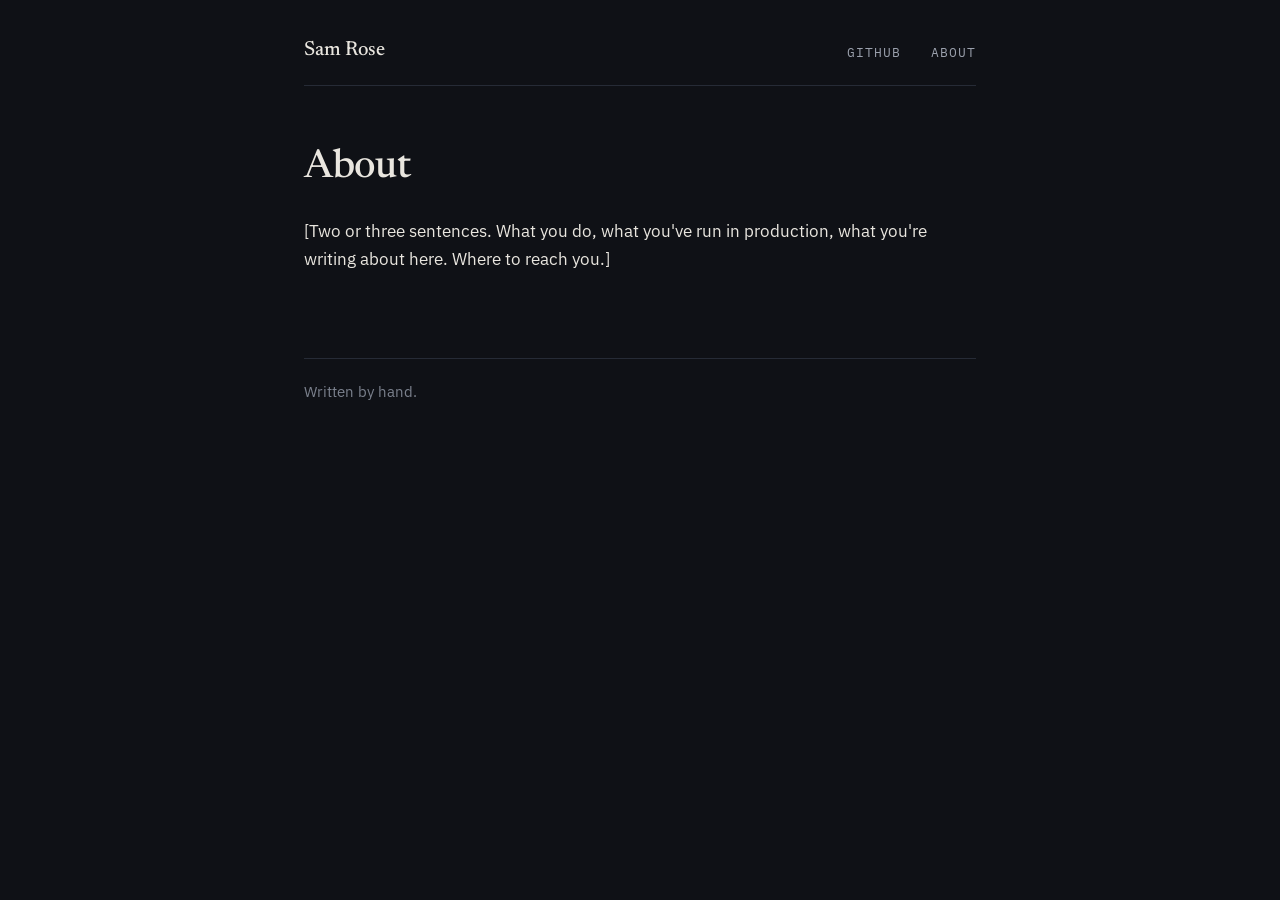
==== about.html @ 812f658d "init" ====
<!doctype html>
<html lang="en">
<head>
  <meta charset="utf-8">
  <meta name="viewport" content="width=device-width, initial-scale=1">
  <title>About — Sam Rose</title>
  <link rel="preconnect" href="https://fonts.googleapis.com">
  <link rel="preconnect" href="https://fonts.gstatic.com" crossorigin>
  <link href="https://fonts.googleapis.com/css2?family=IBM+Plex+Mono&family=IBM+Plex+Sans:wght@400;500;600&family=Newsreader:opsz,wght@6..72,500&display=swap" rel="stylesheet">
  <link rel="stylesheet" href="css/style.css">
</head>
<body>
<div class="page">

  <header class="masthead">
    <a class="name" href="./">Sam Rose</a>
    <nav>
      <a href="https://github.com/samrose">GitHub</a>
      <a href="about.html">About</a>
    </nav>
  </header>

  <main>
    <h1>About</h1>
    <p>
      [Two or three sentences. What you do, what you've run in production, what
      you're writing about here. Where to reach you.]
    </p>
  </main>

  <footer>
    <p>Written by hand.</p>
  </footer>

</div>
</body>
</html>
---- css/style.css ----
/* style.css — dark ink ground, amber accent, serif headings. No frameworks, no JS. */

:root {
  /* blue-tinted "ink" neutrals rather than pure greys */
  --bg: #0f1116;
  --panel: #151820;
  --panel-raised: #1b1f29;
  --border: #262b36;
  --border-strong: #363c4a;
  --text: #e9e6df;
  --text-muted: #9ba1ad;
  --text-faint: #7b818d;
  --brand: #e3a857;
  --brand-dim: #a87a3c;
  --measure: 42rem;
  --radius: 3px;
  --serif: "Newsreader", "Iowan Old Style", "Palatino Linotype", Georgia, serif;
  --sans: "IBM Plex Sans", -apple-system, BlinkMacSystemFont, "Segoe UI", Helvetica, Arial, sans-serif;
  --mono: "IBM Plex Mono", ui-monospace, "SF Mono", Menlo, Consolas, "Liberation Mono", monospace;
}

* { box-sizing: border-box; }

html {
  font-size: 17px;
  -webkit-text-size-adjust: 100%;
  color-scheme: dark;
}

body {
  margin: 0;
  color: var(--text);
  background: var(--bg);
  font-family: var(--sans);
  font-weight: 400;
  line-height: 1.65;
  -webkit-font-smoothing: antialiased;
}

::selection { background: rgba(227, 168, 87, 0.3); }

/* ---- layout ---- */

.page {
  max-width: var(--measure);
  margin: 0 auto;
  padding: 2rem 1.25rem 5rem;
}

.masthead {
  display: flex;
  align-items: center;
  justify-content: space-between;
  gap: 1rem;
  padding-bottom: 1rem;
  margin-bottom: 3.5rem;
  border-bottom: 1px solid var(--border);
}

.masthead a {
  text-decoration: none;
  color: var(--text-muted);
  font-size: 0.95rem;
}

.masthead .name {
  color: var(--text);
  font-family: var(--serif);
  font-size: 1.2rem;
  font-weight: 500;
}

.masthead nav a {
  font-family: var(--mono);
  font-size: 0.75rem;
  letter-spacing: 0.08em;
  text-transform: uppercase;
}

.masthead nav a { margin-left: 1.5rem; }

.masthead nav a:hover,
.masthead nav a:focus-visible { color: var(--text); }

footer {
  margin-top: 5rem;
  padding-top: 1.25rem;
  border-top: 1px solid var(--border);
  color: var(--text-faint);
  font-size: 0.875rem;
}

footer a { color: var(--text-muted); }

/* ---- type ---- */

h1, h2, h3 {
  color: var(--text);
  font-family: var(--serif);
  font-weight: 500;
  line-height: 1.2;
  margin: 0 0 0.6em;
  letter-spacing: -0.01em;
}

h1 { font-size: 2.35rem; }
h2 { font-size: 1.5rem; margin-top: 2.4em; }
h3 { font-family: var(--sans); font-size: 1.05rem; font-weight: 600; margin-top: 1.8em; }

p, ul, ol, pre, blockquote, table, figure, details {
  margin: 0 0 1.25em;
}

a {
  color: var(--brand);
  text-decoration: underline;
  text-decoration-color: var(--brand-dim);
  text-decoration-thickness: 1px;
  text-underline-offset: 0.2em;
}

a:hover, a:focus-visible { text-decoration-color: var(--brand); }

a:focus-visible {
  outline: 2px solid var(--brand);
  outline-offset: 3px;
  border-radius: 2px;
}

strong { color: var(--text); font-weight: 600; }

.lede {
  font-family: var(--serif);
  font-size: 1.35rem;
  line-height: 1.5;
  color: var(--text);
  margin-bottom: 3rem;
}

.meta {
  color: var(--text-muted);
  font-family: var(--mono);
  font-size: 0.8rem;
  margin: -0.25rem 0 2.5rem;
}

/* ---- series list (home) ---- */

.series {
  list-style: none;
  padding: 0;
  margin: 0 0 2.5rem;
  counter-reset: part;
  border-top: 1px solid var(--border-strong);
  border-bottom: 1px solid var(--border-strong);
}

.series li {
  counter-increment: part;
  display: grid;
  grid-template-columns: 2.5rem 1fr;
  gap: 0.1rem 0.75rem;
  padding: 1.1rem 0;
  border-top: 1px solid var(--border);
}

.series li:first-child { border-top: 0; }

.series li::before {
  content: counter(part, decimal-leading-zero);
  grid-row: 1 / span 2;
  color: var(--brand);
  font-family: var(--mono);
  font-size: 0.8rem;
  padding-top: 0.35rem;
}

.series .unpublished::before { color: var(--text-faint); }

.series .title { font-family: var(--serif); font-size: 1.2rem; line-height: 1.3; color: var(--text); }
.series .title a { color: var(--text); text-decoration: none; }
.series .title a:hover,
.series .title a:focus-visible { color: var(--brand); }
.series .summary { color: var(--text-muted); font-size: 0.925rem; line-height: 1.5; }
.series .unpublished .title { color: var(--text-muted); }
.series .unpublished .summary { color: var(--text-faint); }

/* ---- code ---- */

code, pre, kbd {
  font-family: var(--mono);
}

code {
  font-size: 0.875em;
  color: var(--text);
  background: var(--panel-raised);
  padding: 0.1em 0.35em;
  border-radius: var(--radius);
}

pre {
  background: var(--panel);
  border: 1px solid var(--border);
  border-radius: var(--radius);
  padding: 1rem 1.15rem;
  overflow-x: auto;
  line-height: 1.55;
  font-size: 0.82rem;
  color: #d3d6dc;
}

pre.wrap { white-space: pre-wrap; overflow-wrap: anywhere; }

pre code {
  background: none;
  border: 0;
  padding: 0;
  font-size: inherit;
  color: inherit;
}

/* ---- post furniture ---- */

.series-note {
  font-size: 0.95rem;
  color: var(--text-muted);
  border-left: 2px solid var(--brand);
  padding: 0.15rem 0 0.15rem 1.1rem;
  margin-bottom: 2.75rem;
}

.prev-next {
  display: flex;
  justify-content: space-between;
  gap: 2rem;
  margin-top: 4rem;
  padding-top: 1.25rem;
  border-top: 1px solid var(--border);
  font-size: 0.925rem;
}

.prev-next span { color: var(--text-faint); }

blockquote {
  margin-left: 0;
  padding-left: 1rem;
  border-left: 2px solid var(--border-strong);
  font-family: var(--serif);
  font-size: 1.1rem;
  font-style: italic;
  color: var(--text-muted);
}

table {
  border-collapse: collapse;
  width: 100%;
  font-size: 0.925rem;
}

th, td {
  text-align: left;
  padding: 0.5rem 0.75rem 0.5rem 0;
  border-bottom: 1px solid var(--border);
  vertical-align: top;
}

th {
  color: var(--text-muted);
  font-family: var(--mono);
  font-size: 0.72rem;
  font-weight: 400;
  letter-spacing: 0.08em;
  text-transform: uppercase;
  border-bottom-color: var(--border-strong);
}
td { color: var(--text-muted); }

hr {
  border: 0;
  border-top: 1px solid var(--border);
  margin: 3rem 0;
}

details {
  border: 1px solid var(--border);
  border-radius: var(--radius);
  background: var(--panel);
}

summary {
  cursor: pointer;
  padding: 0.65rem 1rem;
  color: var(--text-muted);
  font-size: 0.925rem;
  list-style: none;
}

summary::-webkit-details-marker { display: none; }
summary::before { content: "+"; display: inline-block; width: 1.25rem; color: var(--text-faint); }
details[open] summary::before { content: "–"; }
details[open] summary { border-bottom: 1px solid var(--border); }
details pre { border: 0; border-radius: 0; margin: 0; }

@media (max-width: 480px) {
  html { font-size: 16px; }
  h1 { font-size: 1.85rem; }
  .lede { font-size: 1.2rem; }
  .masthead { flex-direction: column; align-items: flex-start; gap: 0.35rem; }
  .masthead nav a { margin-left: 0; margin-right: 1.25rem; }
}

@media (prefers-reduced-motion: no-preference) {
  a { transition: color 120ms ease, text-decoration-color 120ms ease; }
}

@media print {
  html { color-scheme: light; }
  body { background: #fff; color: #000; }
  .masthead nav, .prev-next { display: none; }
  a { color: inherit; text-decoration: none; }
}
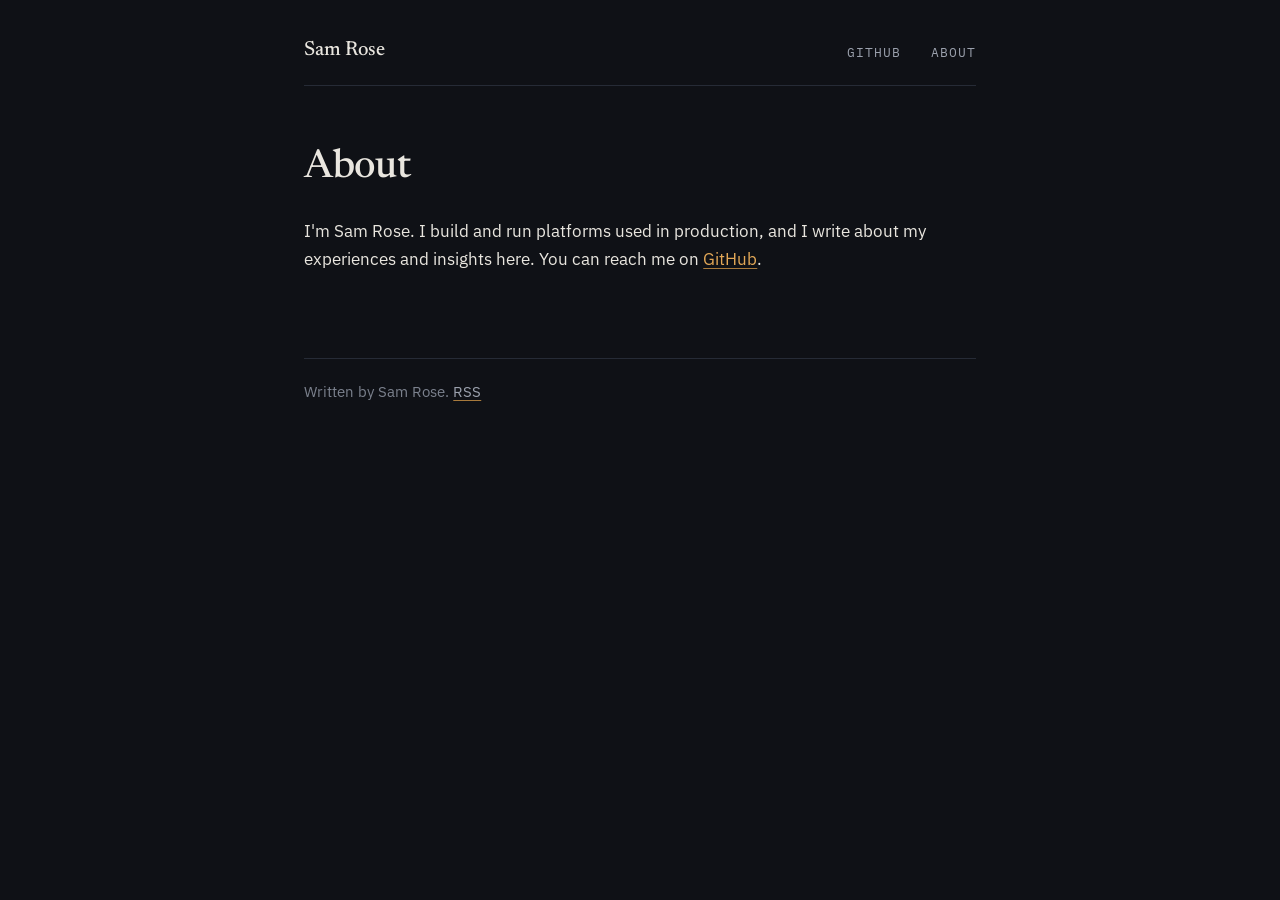
==== commit 01b9dc80: "edit: cleanup" ====
--- a/about.html
+++ b/about.html
@@ -23,13 +23,12 @@
   <main>
     <h1>About</h1>
     <p>
-      [Two or three sentences. What you do, what you've run in production, what
-      you're writing about here. Where to reach you.]
+      I'm Sam Rose. I build and run platforms used in production, and I write about my experiences and insights here. You can reach me on <a href="https://github.com/samrose">GitHub</a>.
     </p>
   </main>
 
   <footer>
-    <p>Written by hand.</p>
+    <p>Written by Sam Rose. <a href="../feed.xml">RSS</a></p>
   </footer>
 
 </div>
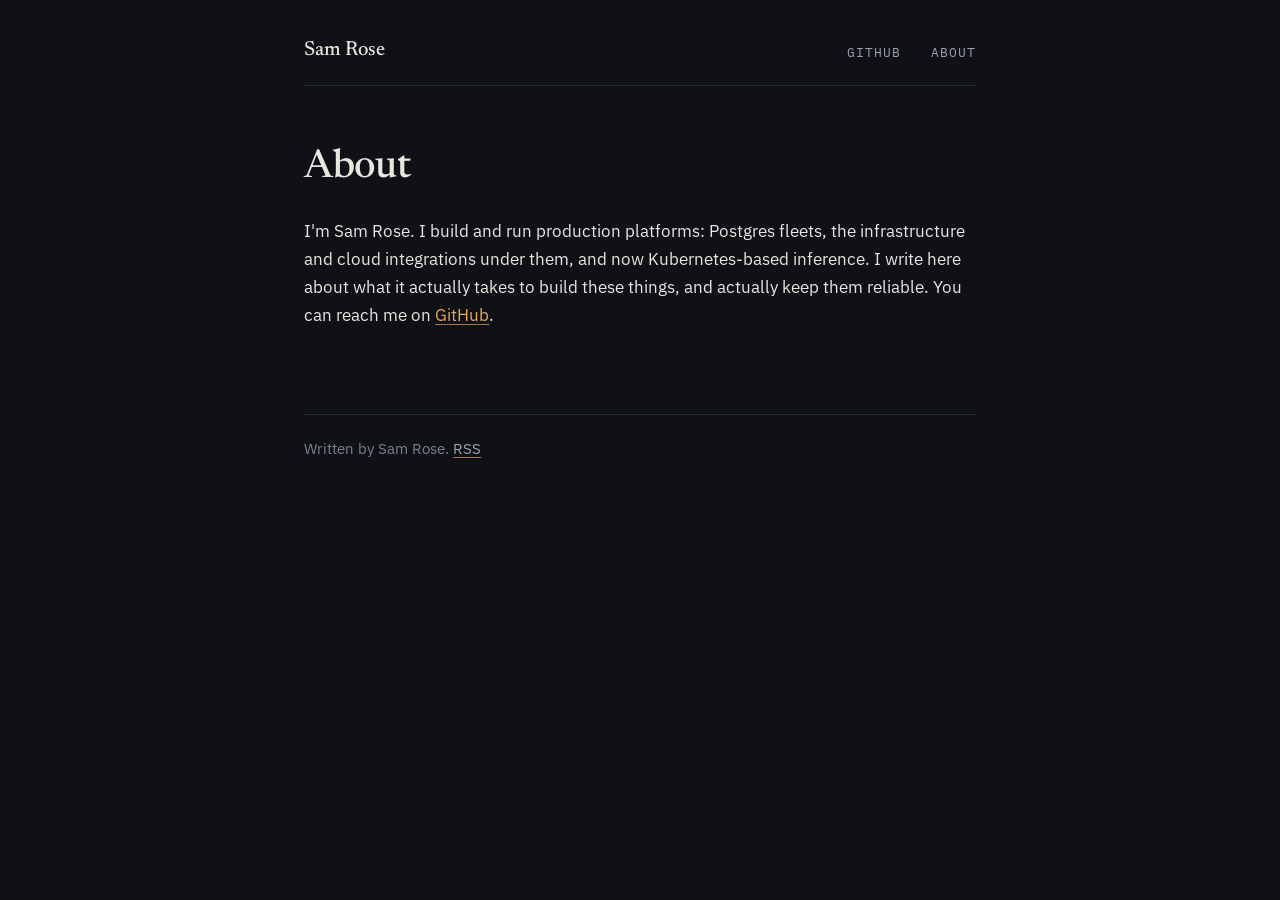
==== commit b90cb8f5: "edit: lang cleanup" ====
--- a/about.html
+++ b/about.html
@@ -23,7 +23,7 @@
   <main>
     <h1>About</h1>
     <p>
-      I'm Sam Rose. I build and run platforms used in production, and I write about my experiences and insights here. You can reach me on <a href="https://github.com/samrose">GitHub</a>.
+      I'm Sam Rose. I build and run production platforms: Postgres fleets, the infrastructure and cloud integrations under them, and now Kubernetes-based inference. I write here about what it actually takes to build these things, and actually keep them reliable. You can reach me on <a href="https://github.com/samrose">GitHub</a>.
     </p>
   </main>
 
